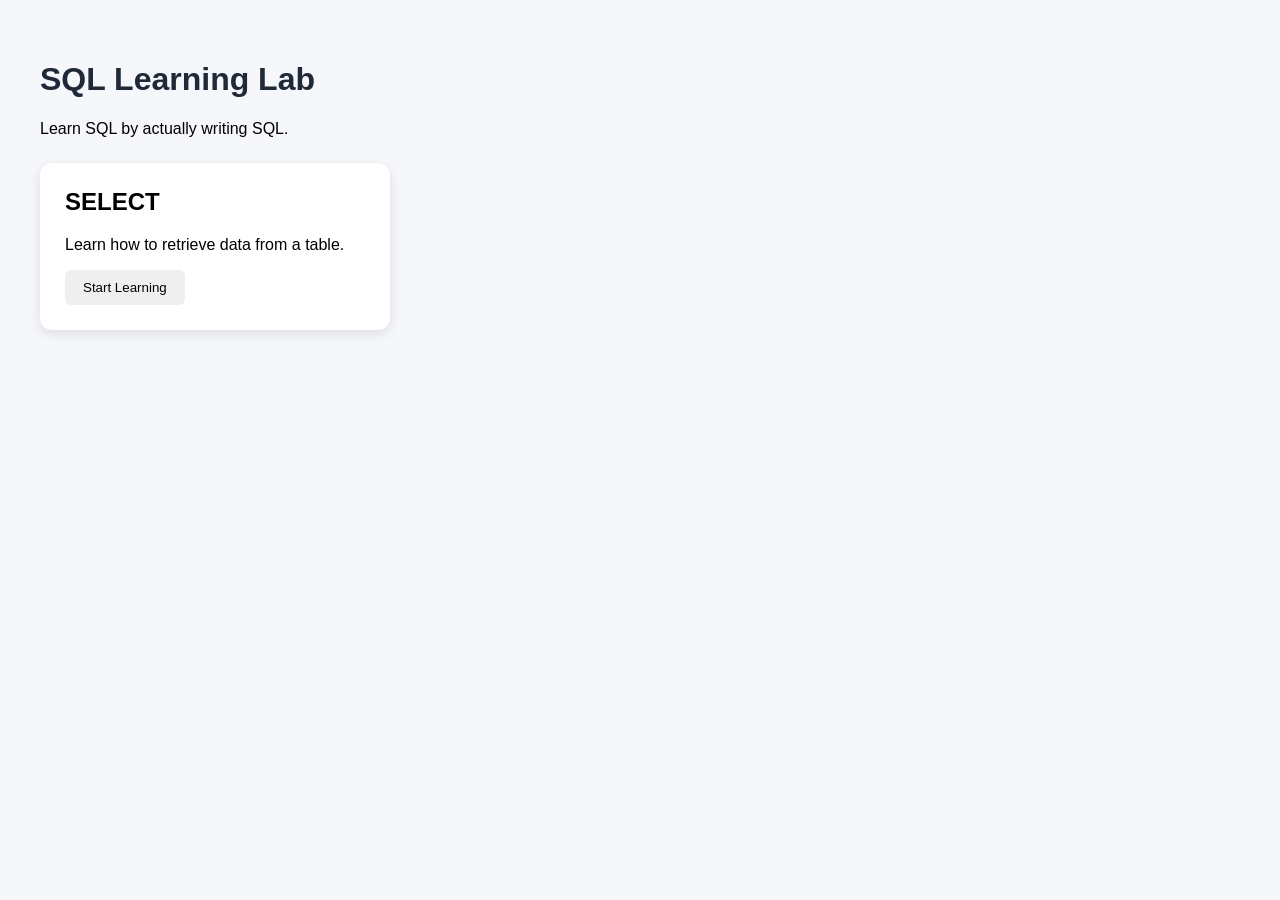
==== index.html @ 6782b5c4 "Build initial SQL learning page" ====
<!DOCTYPE html>
<html>
<head>
    <title>Erito Learning Lab</title>
    <link rel="stylesheet" href="style.css">
</head>

<body>

    <h1>SQL Learning Lab</h1>

    <p>Learn SQL by actually writing SQL.</p>

    <div class="lesson-card">
        <h2>SELECT</h2>
        <p>Learn how to retrieve data from a table.</p>
        <button>Start Learning</button>
    </div>

</body>

<script src="script.js"></script>

</html>
---- style.css ----
body {
    font-family: Arial, sans-serif;
    background-color: #f5f7fa;
    margin: 0;
    padding: 40px;
}

h1 {
    color: #1f2937;
}

.lesson-card {
    background-color: white;
    width: 300px;
    padding: 25px;
    margin-top: 25px;
    border-radius: 12px;
    box-shadow: 0 4px 12px rgba(0, 0, 0, 0.1);
}

.lesson-card h2 {
    margin-top: 0;
}

.lesson-card button {
    padding: 10px 18px;
    border: none;
    border-radius: 6px;
    cursor: pointer;
}
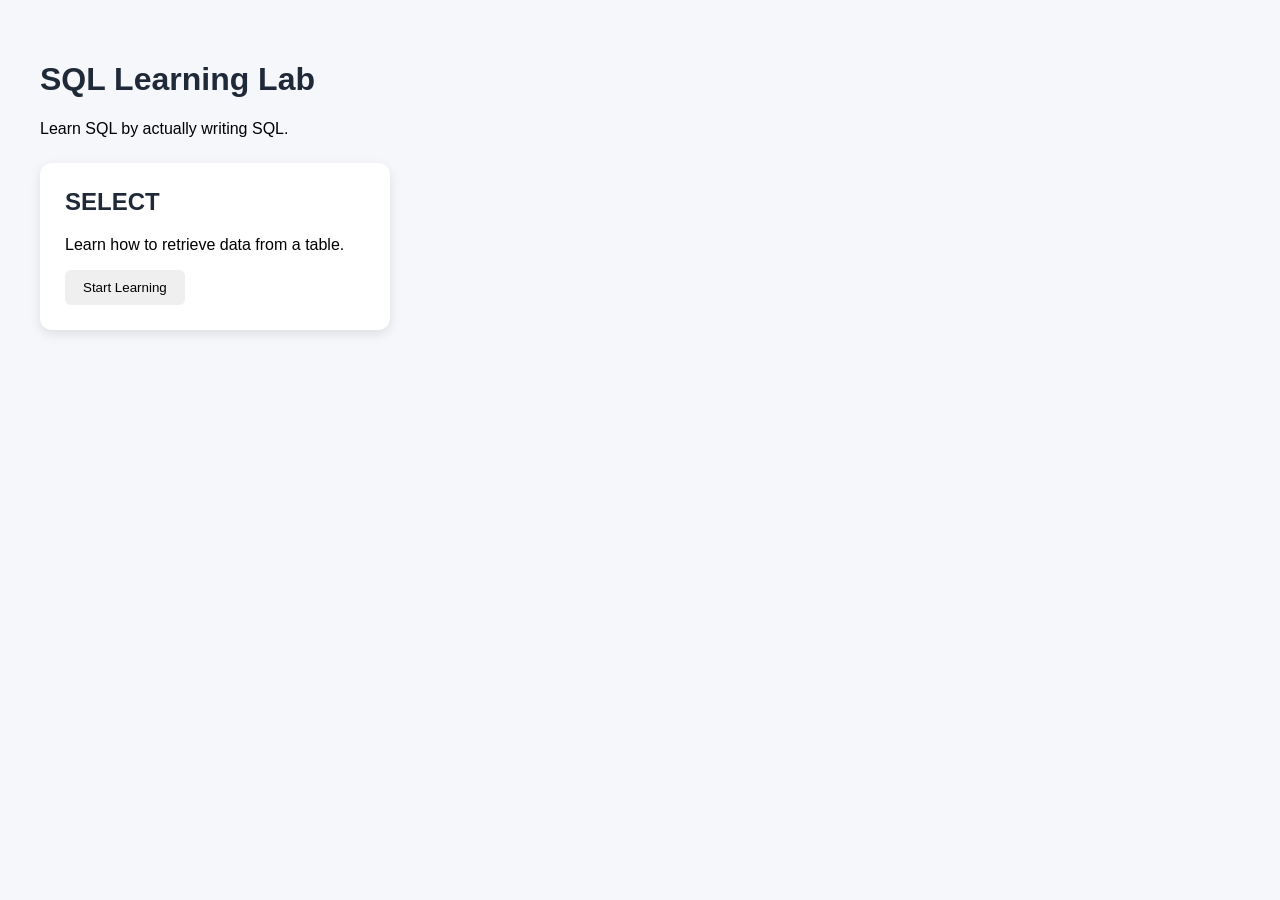
==== commit a5779f9c: "Add lesson structure and MySQL connection" ====
--- a/index.html
+++ b/index.html
@@ -12,13 +12,40 @@
     <p>Learn SQL by actually writing SQL.</p>
 
     <div class="lesson-card">
-        <h2>SELECT</h2>
+        <h2>
+            <a href="lessons/select.html">SELECT</a>
+        </h2>
+
         <p>Learn how to retrieve data from a table.</p>
-        <button>Start Learning</button>
+
+        <button id="startButton">Start Learning</button>
     </div>
 
+    <div id="lessonPopup" class="popup">
+        <div class="popup-content">
+
+            <h2>SELECT</h2>
+
+            <p>
+                SELECT is used to retrieve data
+                from a database table.
+            </p>
+
+            <h3>Basic Syntax</h3>
+
+            <pre><code id="sqlExample">SELECT name
+FROM customers;</code></pre>
+
+            <button id="exampleButton">Show another example</button>
+
+            <br><br>
+
+            <button id="closeButton">Got it</button>
+
+        </div>
+    </div>
+
+    <script src="js/app.js"></script>
+
 </body>
-
-<script src="script.js"></script>
-
 </html>
--- a/style.css
+++ b/style.css
@@ -22,9 +22,32 @@
     margin-top: 0;
 }
 
+.lesson-card a {
+    color: #1f2937;
+    text-decoration: none;
+}
+
 .lesson-card button {
     padding: 10px 18px;
     border: none;
     border-radius: 6px;
     cursor: pointer;
+}
+
+.popup {
+    display: none;
+    position: fixed;
+    top: 0;
+    left: 0;
+    width: 100%;
+    height: 100%;
+    background-color: rgba(0, 0, 0, 0.5);
+}
+
+.popup-content {
+    background-color: white;
+    width: 400px;
+    padding: 30px;
+    border-radius: 12px;
+    margin: 100px auto;
 }
